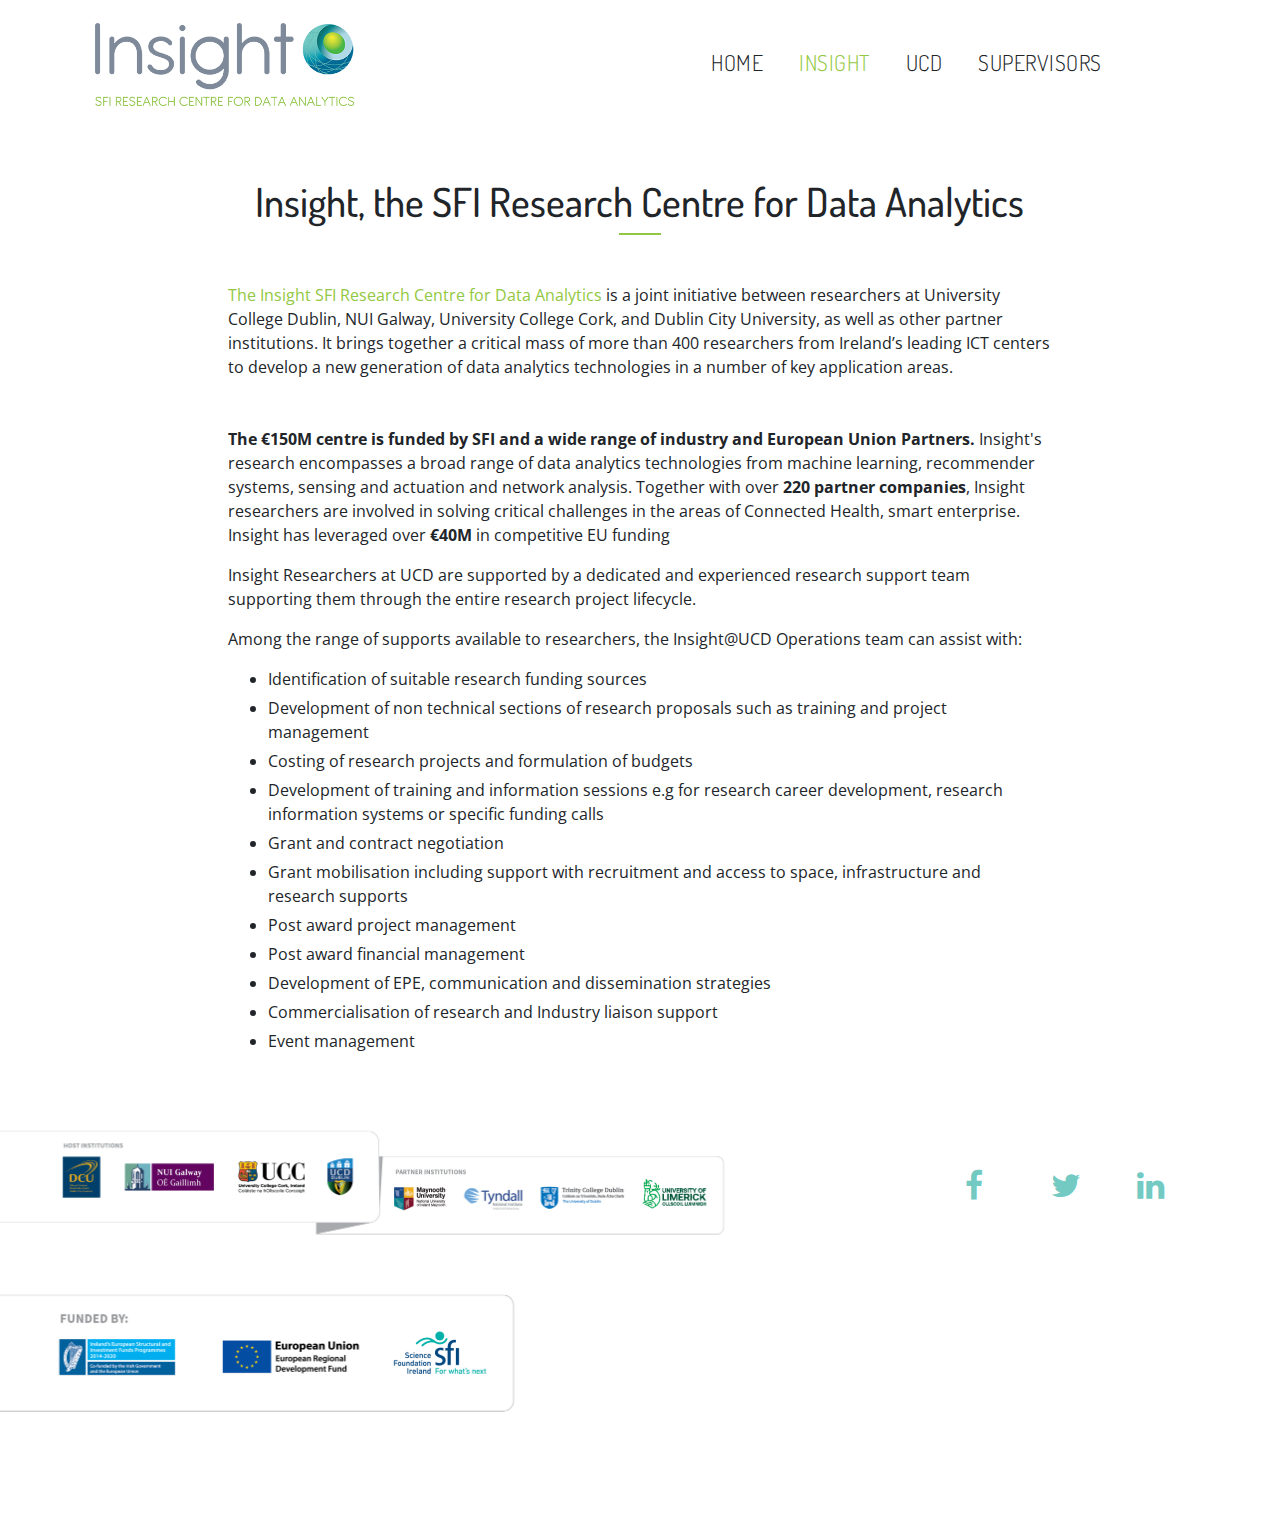
==== insight.html @ 43fcd985 "Initial commit" ====
<!DOCTYPE html>
<html lang="en">

<head>
	<meta charset="utf-8">
	<meta name="viewport" content="width=device-width, initial-scale=1, shrink-to-fit=no">
	<meta http-equiv="x-ua-compatible" content="ie=edge">
	<title>NeuroInsight Fellowships at UCD</title>
	<!-- Font Awesome -->
	<link rel="stylesheet" href="https://maxcdn.bootstrapcdn.com/font-awesome/4.7.0/css/font-awesome.min.css">
	<!-- Bootstrap core CSS -->
	<link href="css/bootstrap.min.css" rel="stylesheet">
	<!-- Material Design Bootstrap -->
	<link href="css/mdb.min.css" rel="stylesheet">
	<!-- Your custom styles (optional) -->
	<link href="css/style.css" rel="stylesheet">
	<link rel="stylesheet" href="https://fonts.googleapis.com/css?family=Dosis:400,500,600,700">
	<link rel="stylesheet" href="https://fonts.googleapis.com/css?family=Open+Sans:400,600,700">
</head>

<body>
	<header class="sticky-top insight-nav">

		<nav class="navbar navbar-light navbar-expand-lg mx-auto">
			<div class="container"><a class="navbar-brand" href="index.html"><img id="nav-logo" src="img/insight_logo.png"></a><button data-toggle="collapse" class="navbar-toggler" data-target="#navcol-1"><span class="sr-only">Toggle navigation</span><span class="navbar-toggler-icon"></span></button>
				<div class="collapse navbar-collapse" id="navcol-1">
					<ul class="nav navbar-nav mx-auto">
						<li class="nav-item" role="presentation"><a class="nav-link" href="index.html">Home</a></li>
						<li class="nav-item" role="presentation"><a class="nav-link active" href="insight.html">Insight</a></li>
						<li class="nav-item" role="presentation"><a class="nav-link" href="ucd.html">UCD</a></li>
						<li class="nav-item" role="presentation"><a class="nav-link" href="supervisors.html">Supervisors</a></li>
					</ul>
				</div>
			</div>
		</nav>

	</header>
	<main>
		<div class="container col-8">
			<h2 class="text-center mt-5">Insight, the SFI Research Centre for Data Analytics</h2>
			<hr>
			<p class="my-5"><a href="https://www.insight-centre.org/" target="_blank">The Insight SFI Research Centre for Data Analytics</a> is a joint initiative between researchers at University College Dublin, NUI Galway, University College Cork, and Dublin City University, as well as other partner institutions. It brings together a critical mass of more than 400 researchers from Ireland’s leading ICT centers to develop a new generation of data analytics technologies in a number of key application areas.</p>
			<p><strong>The €150M centre is funded by SFI and a wide range of industry and European Union Partners.</strong> Insight's research encompasses a broad range of data analytics technologies from machine learning, recommender systems, sensing and actuation and network analysis. Together with over <strong>220 partner companies</strong>, Insight researchers are involved in solving critical challenges in the areas of Connected Health, smart enterprise. Insight has leveraged over <strong>€40M</strong> in competitive EU funding</p>
			<p>Insight Researchers at UCD are supported by a dedicated and experienced
				research support team supporting them through the entire research project
				lifecycle.</p>
			<p>Among the range of supports available to researchers, the Insight@UCD
				Operations team can assist with:</p>
			<ul>
				<li>Identification of suitable research funding sources</li>
				<li>Development of non technical sections of research proposals such as
					training and project management</li>
				<li>Costing of research projects and formulation of budgets</li>
				<li>Development of training and information sessions e.g for research career
					development, research information systems or specific funding calls</li>
				<li>Grant and contract negotiation</li>
				<li>Grant mobilisation including support with recruitment and access to space,
					infrastructure and research supports</li>
				<li>Post award project management</li>
				<li>Post award financial management</li>
				<li>Development of EPE, communication and dissemination strategies</li>
				<li>Commercialisation of research and Industry liaison support</li>
				<li>Event management</li>
			</ul>
		</div>
		<!--
		<div class="container col-lg-5 text-center my-5">
			<a class="btn research-button btn-rounded p-3 m-3" role="button" id="phd-apply-button" href="https://forms.gle/K2KVB2L9NbtAx89o7" target="_blank">Apply for PhD</a>
			<a class="btn research-button btn-rounded p-3" role="button" id="postdoc-apply-button" href="https://forms.gle/qTx9PVxCq2K1aKDM7" target="_blank">Register PostDoc Interest</a>
		</div>
-->
	</main>
	<footer>
		<div class="row">
			<div class="col-lg-8 p-0 my-auto"><img src="img/hostpartner.png" style="max-width: 100%"></div>
			<div class="social-media col-lg-4 mx-auto my-auto text-center">
				<!-- Facebook -->
				<a class="sm-ic" href="https://www.facebook.com/insight" target="_blank">
					<i class="fa fa-facebook col-1 fa-lg mr-md-5 fa-2x" style="color:rgb(114,202,195);"> </i>
				</a>
				<!-- Twitter -->
				<a class="sm-ic" href="https://twitter.com/insight_centre" target="_blank">
					<i class="fa fa-twitter col-1 fa-lg mr-md-5 fa-2x" style="color:rgb(114,202,195);"></i>
				</a>
				<!--Linkedin -->
				<a class="sm-ic" href="https://www.linkedin.com/company/insight-centre-for-data-analytics" target="_blank">
					<i class="fa fa-linkedin col-1 fa-lg mr-md-5 fa-2x" style="color:rgb(114,202,195);"></i>
				</a>
			</div>
		</div>
		<div class="row">
			<a href="https://www.sfi.ie/" target="_blank"><img class="col-lg-8 p-0 fundedby" src="img/fundedby.png"></a>
		</div>
	</footer>




	<!-- /Start your project here-->

	<!-- SCRIPTS -->
	<!-- JQuery -->
	<script type="text/javascript" src="js/jquery-3.3.1.min.js"></script>
	<!-- Bootstrap tooltips -->
	<script type="text/javascript" src="js/popper.min.js"></script>
	<!-- Bootstrap core JavaScript -->
	<script type="text/javascript" src="js/bootstrap.min.js"></script>
	<!-- MDB core JavaScript -->
	<script type="text/javascript" src="js/mdb.min.js"></script>
</body></html>
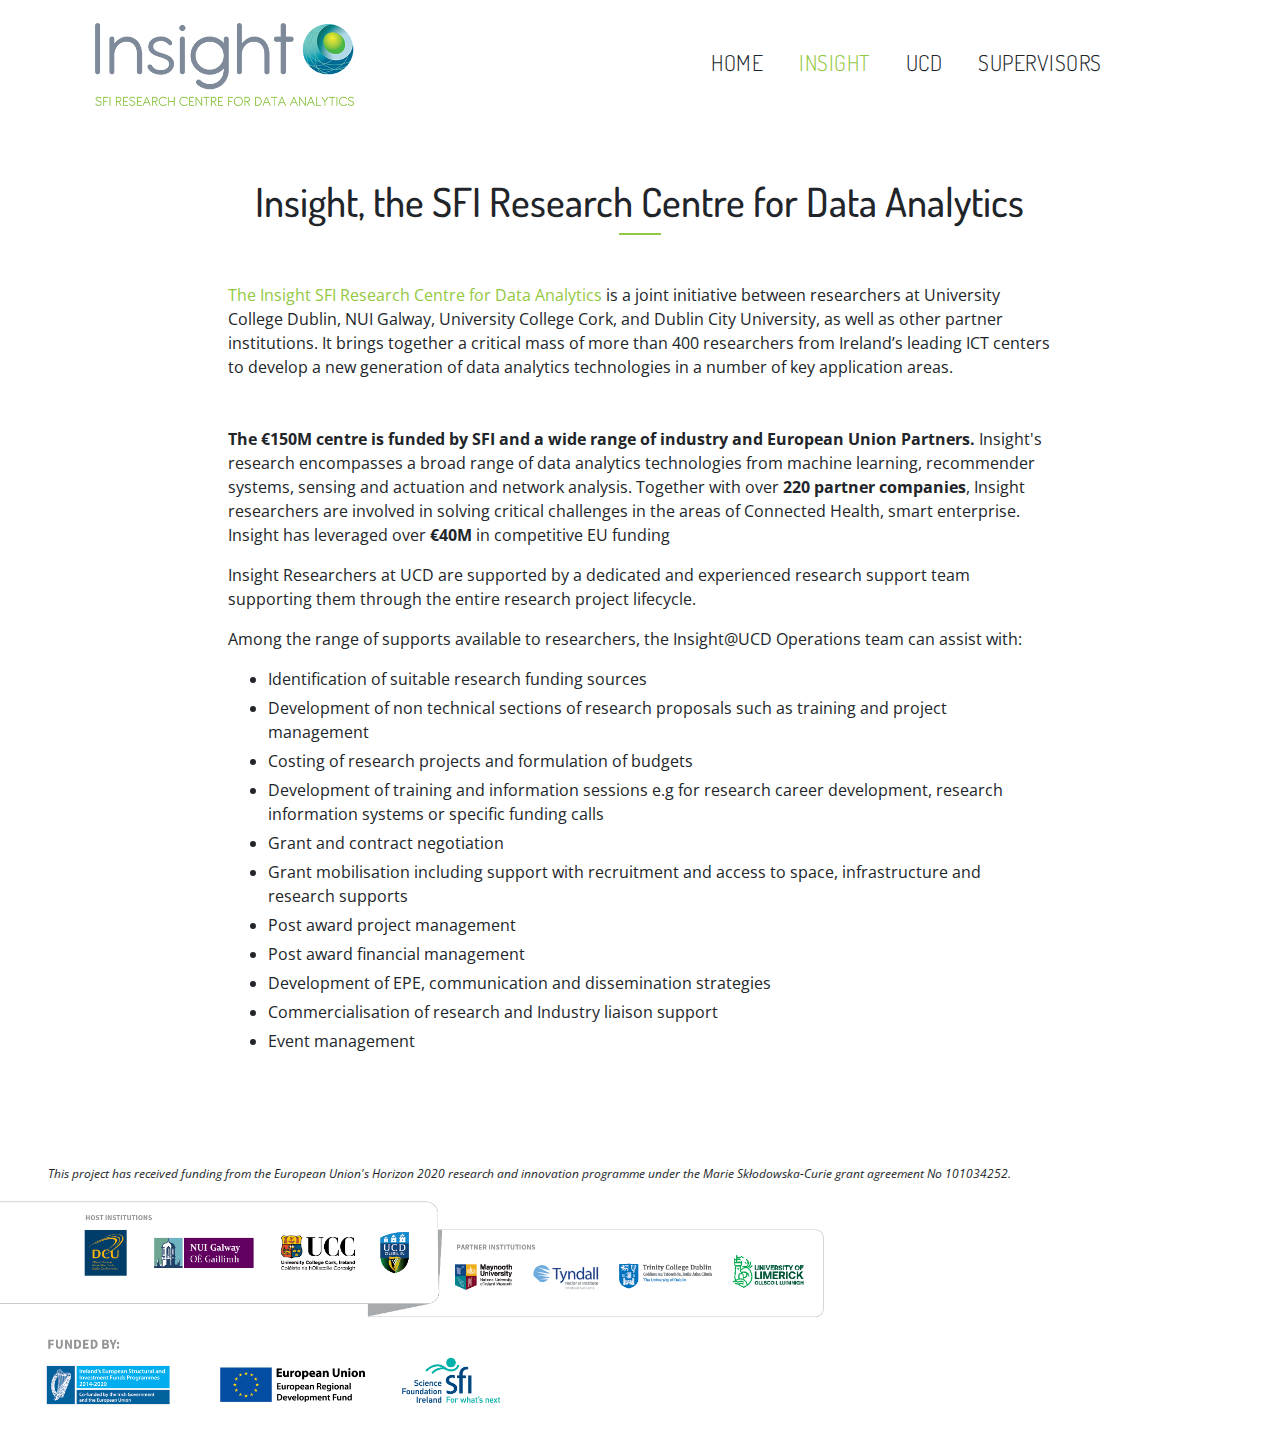
==== commit 3f9cd7d3: "Adapt to different screen sizes" ====
--- a/insight.html
+++ b/insight.html
@@ -36,7 +36,7 @@
 
 	</header>
 	<main>
-		<div class="container col-8">
+		<div class="container col-8 pb-5">
 			<h2 class="text-center mt-5">Insight, the SFI Research Centre for Data Analytics</h2>
 			<hr>
 			<p class="my-5"><a href="https://www.insight-centre.org/" target="_blank">The Insight SFI Research Centre for Data Analytics</a> is a joint initiative between researchers at University College Dublin, NUI Galway, University College Cork, and Dublin City University, as well as other partner institutions. It brings together a critical mass of more than 400 researchers from Ireland’s leading ICT centers to develop a new generation of data analytics technologies in a number of key application areas.</p>
@@ -63,34 +63,25 @@
 				<li>Event management</li>
 			</ul>
 		</div>
+	</main>
+	<footer>
+		<p class="container mx-auto px-5 col-12 mt-5">This project has received funding from the European Union's Horizon 2020 research and innovation programme under the Marie Skłodowska-Curie grant agreement No 101034252.</p>
+		<div class="row col-12">
+			<div class="col-lg-8 p-0 my-auto"><img src="img/hostpartner_cropped.png" style="max-width: 100%"></div>
+			<!--			<div class="col-lg-2 my-auto"><a href="https://www.sfi.ie/" target="_blank"><img class="fundedby" src="img/fundedby.png"></a></div>-->
+			<!--			<p class="col-lg-4 my-auto">This project has received funding from the European Union's Horizon 2020 research and innovation programme under the Marie Skłodowska-Curie grant agreement No 101034252.</p>-->
+		</div>
+
+		<div class="row">
+			<a href="https://www.sfi.ie/" target="_blank"><img class="col-lg-5 pl-5 fundedby" src="img/fundedby.png"></a>
+			<!--			<p class="col-lg-4 my-auto">This project has received funding from the European Union's Horizon 2020 research and innovation programme under the Marie Skłodowska-Curie grant agreement No 101034252.</p>-->
+		</div>
+
 		<!--
-		<div class="container col-lg-5 text-center my-5">
-			<a class="btn research-button btn-rounded p-3 m-3" role="button" id="phd-apply-button" href="https://forms.gle/K2KVB2L9NbtAx89o7" target="_blank">Apply for PhD</a>
-			<a class="btn research-button btn-rounded p-3" role="button" id="postdoc-apply-button" href="https://forms.gle/qTx9PVxCq2K1aKDM7" target="_blank">Register PostDoc Interest</a>
+		<div class="container mb-5">
+			<p>This project has received funding from the European Union's Horizon 2020 research and innovation programme under the Marie Skłodowska-Curie grant agreement No 101034252.</p>
 		</div>
 -->
-	</main>
-	<footer>
-		<div class="row">
-			<div class="col-lg-8 p-0 my-auto"><img src="img/hostpartner.png" style="max-width: 100%"></div>
-			<div class="social-media col-lg-4 mx-auto my-auto text-center">
-				<!-- Facebook -->
-				<a class="sm-ic" href="https://www.facebook.com/insight" target="_blank">
-					<i class="fa fa-facebook col-1 fa-lg mr-md-5 fa-2x" style="color:rgb(114,202,195);"> </i>
-				</a>
-				<!-- Twitter -->
-				<a class="sm-ic" href="https://twitter.com/insight_centre" target="_blank">
-					<i class="fa fa-twitter col-1 fa-lg mr-md-5 fa-2x" style="color:rgb(114,202,195);"></i>
-				</a>
-				<!--Linkedin -->
-				<a class="sm-ic" href="https://www.linkedin.com/company/insight-centre-for-data-analytics" target="_blank">
-					<i class="fa fa-linkedin col-1 fa-lg mr-md-5 fa-2x" style="color:rgb(114,202,195);"></i>
-				</a>
-			</div>
-		</div>
-		<div class="row">
-			<a href="https://www.sfi.ie/" target="_blank"><img class="col-lg-8 p-0 fundedby" src="img/fundedby.png"></a>
-		</div>
 	</footer>
 
 
--- a/css/style.css
+++ b/css/style.css
@@ -41,6 +41,26 @@
 
 .insight h2 {
 	font-size: 2rem;
+}
+
+@media (max-width:768px) {
+	h2 {
+		font-size: 1.5rem;
+	}
+}
+
+@media (max-width:767px) {
+
+	h2,
+	.ucd-box-text {
+		text-align: center;
+	}
+}
+
+@media (max-width:767px) {
+	.ucd-box-logo {
+		max-width: 50%;
+	}
 }
 
 
@@ -181,6 +201,10 @@
 	text-align: left;
 }
 
+.fa {
+	color: #92c841;
+}
+
 
 /* Navigation styling */
 
@@ -411,16 +435,8 @@
 /* Hero styling */
 /***************/
 
-.card-image {
-	box-shadow: none;
-	border-radius: 0;
-}
-
-/* Post-doc opportunities section */
-
-.postdoc {
-	border: 1px solid #92c841;
-}
+
+
 
 
 /***************************/
@@ -454,6 +470,60 @@
 
 h3.ucd {
 	color: #0e6a6a;
+}
+
+/***************************/
+/*      Profiles page      */
+/***************************/
+
+
+
+.badge-pill {
+	border: 1px solid #92c841;
+	text-transform: capitalize;
+	color: #92c841;
+	background-color: white;
+	font-size: 1rem;
+	font-weight: 400;
+	line-height: 1.5;
+}
+
+
+.card {
+	-webkit-box-shadow: 0 2px 0px 0 #92c841, 0 2px 0px 0 #92c841;
+	box-shadow: 0 2px 5px 0 #92c841, 0 2px 10px 0 #92c841;
+	border: 0;
+	font-weight: 400;
+}
+
+
+img.profile {
+	/*	width: 30% !important;*/
+	height: 20% !important;
+	/*
+	position: relative;
+	top: -140px;
+*/
+	border: 3px solid #92c841;
+	margin: 5 5 5 5;
+}
+
+
+@media (max-width:576px) {
+	img.profile {
+		width: 40% !important;
+		margin: 5 5 5 5;
+	}
+}
+
+
+
+row.techniques {
+	text-align: center !important;
+}
+
+a.profile-link {
+	font-size: small;
 }
 
 
@@ -522,6 +592,26 @@
 	line-height: 1.5;
 }
 
+@media (max-width: 767px) {
+
+	.ucd-box-text p,
+	.intro p {
+		font-size: 16px;
+	}
+}
+
+footer p {
+	font-size: 12px;
+	font-style: italic;
+}
+
+@media (max-width: 767px) {
+
+	footer p {
+		font-size: 12px;
+	}
+}
+
 .activities {
 	background-color: #92c841
 }
@@ -573,6 +663,7 @@
 
 /* Research Areas page */
 
+/*
 .btn.research-button {
 	background-color: #0e6a6a;
 	font-family: 'Dosis';
@@ -582,7 +673,9 @@
 	line-height: 1.5;
 	border: 1px solid #0e6a6a;
 }
-
+*/
+
+/*
 a#phd-apply-button.btn.research-button.btn-rounded:hover {
 	color: #92c841;
 }
@@ -592,7 +685,9 @@
 	background-color: white;
 
 }
-
+*/
+
+/*
 .research-area-pill.btn.research-button {
 	color: #92c841;
 	background-color: white;
@@ -605,12 +700,14 @@
 	background-color: white;
 	border: 1px solid #0e6a6a;
 }
+*/
 
 
 /* Footer */
 
 .fundedby {
-	transform: translateY(-30%);
+	/*	transform: translateY(-30%);*/
+	/*	max-height: 50%;*/
 }
 
 @media (max-width:768px) {
